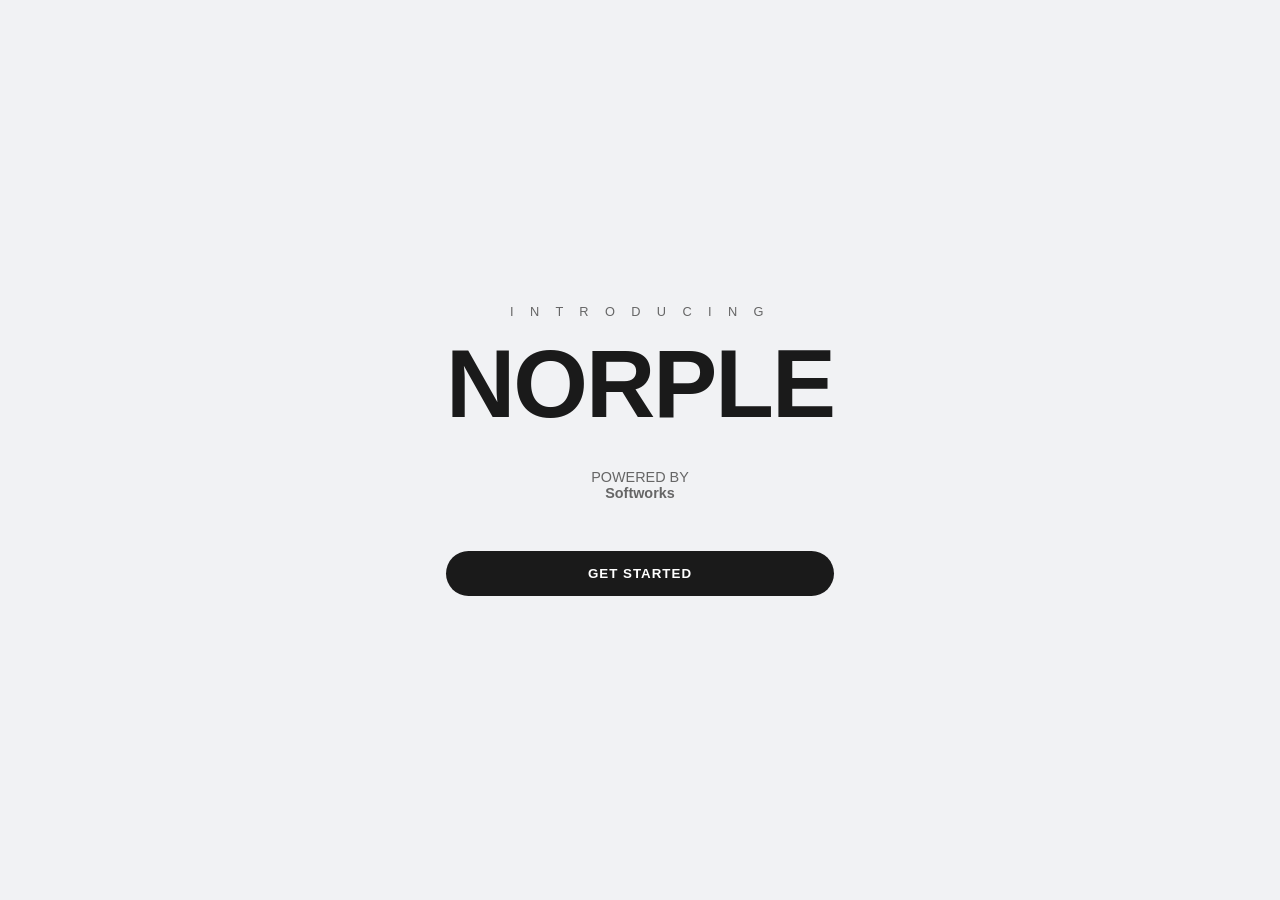
==== static/index.html @ c884c237 "Initial commit: Norple FastAPI migration" ====
<!DOCTYPE html>
<html lang="en">
<head>
    <meta charset="UTF-8">
    <meta name="viewport" content="width=device-width, initial-scale=1.0">
    <title>NORPLE by Softworks</title>
    <link rel="stylesheet" href="style.css">
</head>
<body>
    <div id="app">
        <section id="landing-view" class="view active">
            <div class="landing-content">
                <p class="subtitle">I N T R O D U C I N G</p>
                <h1 class="logo">NORPLE</h1>
                <p class="powered-by">POWERED BY<br><strong>Softworks</strong></p>
                <button id="get-started-btn" class="primary-btn">GET STARTED</button>
            </div>
        </section>

        <section id="input-view" class="view hidden">
            <div class="header-icon">
                <div class="norple-avatar-small"></div>
            </div>
            
            <div class="input-container">
                <div class="character-illustration">
                    <img src="https://api.dicebear.com/7.x/avataaars/svg?seed=Norple" alt="Norple Sitting" class="norple-sit">
                </div>

                <form id="brief-form">
                    <input type="text" id="text-input" name="text_input" placeholder="A7A WHAT ARE YOU SAYIN" class="main-input">
                    
                    <div class="upload-area">
                        <label class="upload-box">
                            <input type="file" name="files" multiple accept="image/*,audio/*,.pdf">
                            <span class="upload-text">ATTACH HERE</span>
                            <span class="upload-limit">200MB per file</span>
                        </label>
                        <label class="upload-box">
                            <input type="file" name="files" multiple accept="image/*,audio/*,.pdf">
                            <span class="upload-text">ATTACH HERE</span>
                            <span class="upload-limit">200MB per file</span>
                        </label>
                         <label class="upload-box">
                            <input type="file" name="files" multiple accept="image/*,audio/*,.pdf">
                            <span class="upload-text">ATTACH HERE</span>
                            <span class="upload-limit">200MB per file</span>
                        </label>
                        <button type="submit" class="submit-plus" id="submit-btn">+</button>
                    </div>
                </form>
                <div id="loading" class="hidden">Norple is thinking...</div>
            </div>
        </section>

        <section id="output-view" class="view hidden">
            <div class="brief-container">
                <h2>Project Brief</h2>
                <div class="share-link">
                    <input type="text" id="share-url" readonly>
                    <button id="copy-btn">Copy Link</button>
                </div>
                
                <div class="brief-section">
                    <h3>Summary</h3>
                    <p id="out-summary"></p>
                </div>
                
                <div class="brief-section">
                    <h3>Goals & Success Criteria</h3>
                    <ul id="out-goals"></ul>
                </div>

                <div class="brief-section">
                    <h3>Missing / Unclear Information</h3>
                    <ul id="out-missing"></ul>
                </div>

                <div class="brief-section">
                    <h3>Suggested Follow-up Questions</h3>
                    <ul id="out-followups"></ul>
                </div>
            </div>
        </section>
    </div>
    <script src="app.js"></script>
</body>
</html>
---- static/style.css ----
:root {
    --bg-color: #f1f2f4;
    --text-color: #1a1a1a;
    --border-color: #1a1a1a;
}

* {
    box-sizing: border-box;
    margin: 0;
    padding: 0;
    font-family: -apple-system, BlinkMacSystemFont, "Segoe UI", Roboto, Helvetica, Arial, sans-serif;
}

body {
    background-color: var(--bg-color);
    color: var(--text-color);
    display: flex;
    justify-content: center;
    align-items: center;
    min-height: 100vh;
}

.view {
    width: 100vw;
    height: 100vh;
    display: flex;
    justify-content: center;
    align-items: center;
    flex-direction: column;
}

.hidden {
    display: none !important;
}

/* Landing Page */
.landing-content {
    text-align: center;
}

.subtitle {
    letter-spacing: 0.5em;
    font-size: 0.8rem;
    color: #666;
    margin-bottom: 10px;
}

.logo {
    font-size: 6rem;
    font-weight: 900;
    letter-spacing: -2px;
    margin-bottom: 30px;
}

.powered-by {
    font-size: 0.9rem;
    color: #666;
    margin-bottom: 50px;
}

.primary-btn {
    background-color: var(--text-color);
    color: white;
    border: none;
    border-radius: 30px;
    padding: 15px 40px;
    font-weight: bold;
    letter-spacing: 1px;
    cursor: pointer;
    width: 100%;
    max-width: 400px;
    transition: transform 0.2s;
}

.primary-btn:hover {
    transform: scale(1.02);
}

/* Input Page */
.header-icon {
    position: absolute;
    top: 30px;
    left: 30px;
}

.norple-avatar-small {
    width: 40px;
    height: 40px;
    background-color: var(--text-color);
    border-radius: 50%;
}

.input-container {
    width: 100%;
    max-width: 800px;
    display: flex;
    flex-direction: column;
    align-items: center;
    gap: 30px;
}

.character-illustration img {
    width: 150px;
}

.main-input {
    width: 100%;
    padding: 20px 30px;
    border: 1px solid var(--border-color);
    border-radius: 40px;
    background: transparent;
    font-size: 1.2rem;
    outline: none;
    margin-bottom: 30px;
}

.upload-area {
    display: flex;
    gap: 20px;
    justify-content: center;
}

.upload-box {
    width: 150px;
    height: 150px;
    border: 1px solid var(--border-color);
    border-radius: 20px;
    display: flex;
    flex-direction: column;
    justify-content: center;
    align-items: center;
    cursor: pointer;
    background: transparent;
    transition: background 0.2s;
}

.upload-box:hover {
    background: rgba(0,0,0,0.05);
}

.upload-box input[type="file"] {
    display: none;
}

.upload-text {
    font-size: 0.8rem;
    font-weight: bold;
    letter-spacing: 1px;
}

.upload-limit {
    font-size: 0.6rem;
    color: #888;
    margin-top: 10px;
}

.submit-plus {
    width: 50px;
    height: 150px;
    border: 1px solid var(--border-color);
    border-radius: 25px;
    background: transparent;
    font-size: 2rem;
    cursor: pointer;
}

.submit-plus:hover {
    background: var(--text-color);
    color: white;
}

/* Output View */
.brief-container {
    width: 100%;
    max-width: 800px;
    background: white;
    padding: 40px;
    border-radius: 20px;
    box-shadow: 0 10px 30px rgba(0,0,0,0.05);
    overflow-y: auto;
    max-height: 90vh;
}

.share-link {
    display: flex;
    gap: 10px;
    margin-bottom: 30px;
}

.share-link input {
    flex-grow: 1;
    padding: 10px;
    border: 1px solid #ccc;
    border-radius: 5px;
}

.share-link button {
    padding: 10px 20px;
    background: var(--text-color);
    color: white;
    border: none;
    border-radius: 5px;
    cursor: pointer;
}

.brief-section {
    margin-bottom: 25px;
}

.brief-section h3 {
    margin-bottom: 10px;
    border-bottom: 2px solid var(--bg-color);
    padding-bottom: 5px;
}

.brief-section ul {
    padding-left: 20px;
}

#loading {
    margin-top: 20px;
    font-weight: bold;
}
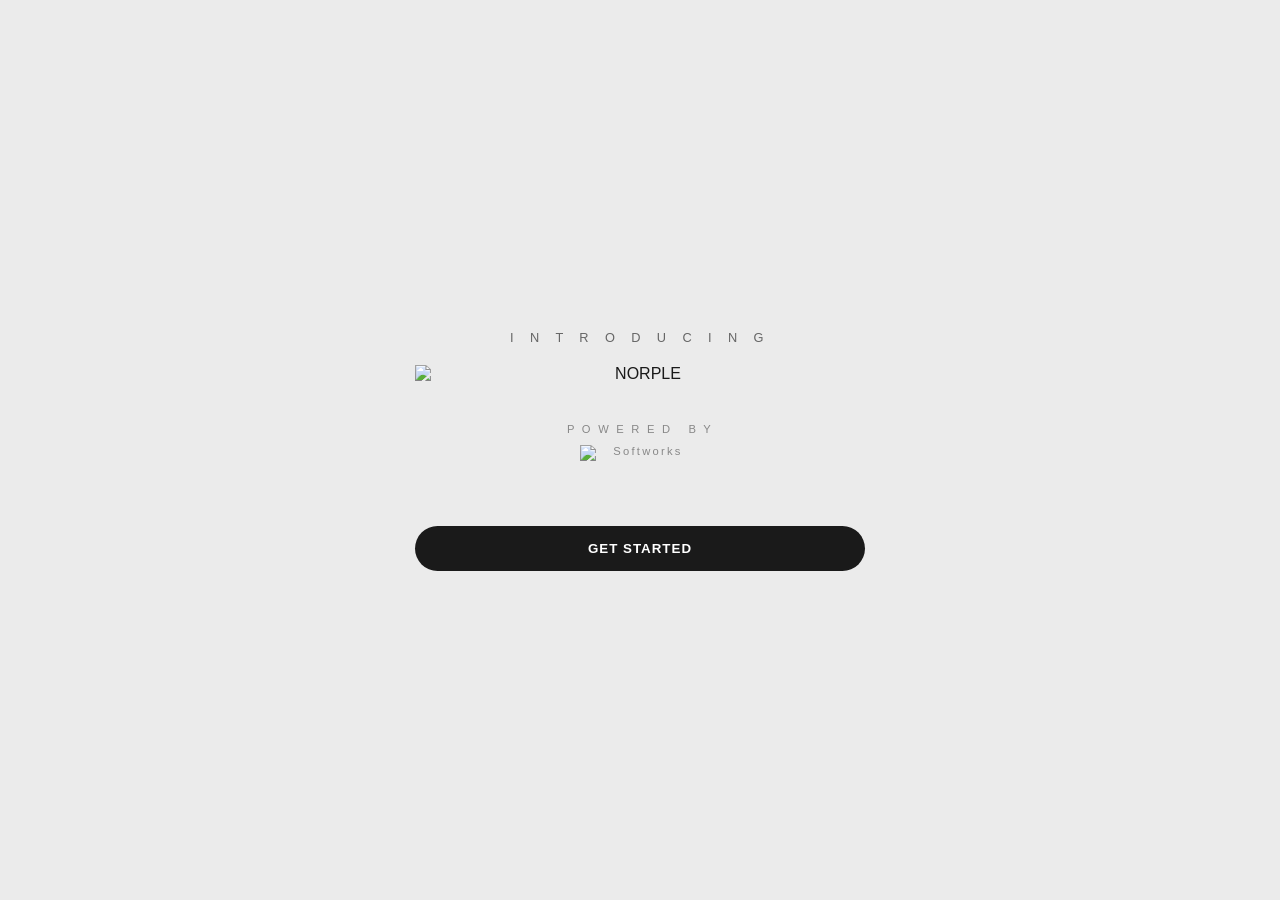
==== commit 09530bf7: "Update index.html" ====
--- a/static/index.html
+++ b/static/index.html
@@ -11,20 +11,23 @@
         <section id="landing-view" class="view active">
             <div class="landing-content">
                 <p class="subtitle">I N T R O D U C I N G</p>
-                <h1 class="logo">NORPLE</h1>
-                <p class="powered-by">POWERED BY<br><strong>Softworks</strong></p>
+                <img src="NORPLE.svg" alt="NORPLE" class="main-logo">
+                <div class="powered-by">
+                    <p>P O W E R E D &nbsp; B Y</p>
+                    <img src="Softworks.png" alt="Softworks" class="softworks-logo">
+                </div>
                 <button id="get-started-btn" class="primary-btn">GET STARTED</button>
             </div>
         </section>
 
         <section id="input-view" class="view hidden">
-            <div class="header-icon">
-                <div class="norple-avatar-small"></div>
-            </div>
+            <button id="back-btn" class="header-icon" aria-label="Go Back">
+                <img src="Norpleface.svg" alt="Back">
+            </button>
             
             <div class="input-container">
                 <div class="character-illustration">
-                    <img src="https://api.dicebear.com/7.x/avataaars/svg?seed=Norple" alt="Norple Sitting" class="norple-sit">
+                    <img src="Norplesitting.png" alt="Norple Sitting" class="norple-sit">
                 </div>
 
                 <form id="brief-form">
@@ -85,4 +88,4 @@
     </div>
     <script src="app.js"></script>
 </body>
-</html>+</html>
--- a/static/style.css
+++ b/static/style.css
@@ -1,5 +1,5 @@
 :root {
-    --bg-color: #f1f2f4;
+    --bg-color: #EBEBEB; /* Refined off-white */
     --text-color: #1a1a1a;
     --border-color: #1a1a1a;
 }
@@ -8,7 +8,7 @@
     box-sizing: border-box;
     margin: 0;
     padding: 0;
-    font-family: -apple-system, BlinkMacSystemFont, "Segoe UI", Roboto, Helvetica, Arial, sans-serif;
+    font-family: 'Inter', Helvetica, Arial, sans-serif;
 }
 
 body {
@@ -27,6 +27,7 @@
     justify-content: center;
     align-items: center;
     flex-direction: column;
+    position: relative;
 }
 
 .hidden {
@@ -36,39 +37,51 @@
 /* Landing Page */
 .landing-content {
     text-align: center;
+    display: flex;
+    flex-direction: column;
+    align-items: center;
+    gap: 15px;
 }
 
 .subtitle {
     letter-spacing: 0.5em;
     font-size: 0.8rem;
     color: #666;
-    margin-bottom: 10px;
-}
-
-.logo {
-    font-size: 6rem;
-    font-weight: 900;
-    letter-spacing: -2px;
-    margin-bottom: 30px;
+    margin-bottom: 5px;
+}
+
+.main-logo {
+    width: 450px; /* Big and bold SVG */
+    max-width: 80vw;
+    margin-bottom: 25px;
 }
 
 .powered-by {
-    font-size: 0.9rem;
-    color: #666;
+    font-size: 0.7rem;
+    color: #888;
+    letter-spacing: 0.2em;
     margin-bottom: 50px;
+    display: flex;
+    flex-direction: column;
+    align-items: center;
+    gap: 10px;
+}
+
+.softworks-logo {
+    width: 120px; /* Smaller, tucked below */
 }
 
 .primary-btn {
     background-color: var(--text-color);
     color: white;
     border: none;
-    border-radius: 30px;
+    border-radius: 40px;
     padding: 15px 40px;
     font-weight: bold;
     letter-spacing: 1px;
     cursor: pointer;
     width: 100%;
-    max-width: 400px;
+    max-width: 650px; /* Wide pill button */
     transition: transform 0.2s;
 }
 
@@ -79,15 +92,23 @@
 /* Input Page */
 .header-icon {
     position: absolute;
-    top: 30px;
-    left: 30px;
-}
-
-.norple-avatar-small {
-    width: 40px;
-    height: 40px;
-    background-color: var(--text-color);
-    border-radius: 50%;
+    top: 40px;
+    left: 40px;
+    background: transparent;
+    border: none;
+    cursor: pointer;
+    padding: 0;
+    z-index: 10;
+}
+
+.header-icon img {
+    width: 50px;
+    height: 50px;
+    transition: transform 0.2s;
+}
+
+.header-icon:hover img {
+    transform: scale(1.1);
 }
 
 .input-container {
@@ -96,11 +117,19 @@
     display: flex;
     flex-direction: column;
     align-items: center;
-    gap: 30px;
+    gap: 20px;
 }
 
 .character-illustration img {
-    width: 150px;
+    width: 140px;
+    margin-bottom: 10px;
+}
+
+#brief-form {
+    width: 100%;
+    display: flex;
+    flex-direction: column;
+    align-items: center;
 }
 
 .main-input {
@@ -112,17 +141,19 @@
     font-size: 1.2rem;
     outline: none;
     margin-bottom: 30px;
+    text-align: center;
 }
 
 .upload-area {
     display: flex;
-    gap: 20px;
-    justify-content: center;
+    gap: 15px;
+    justify-content: center;
+    flex-wrap: wrap;
 }
 
 .upload-box {
-    width: 150px;
-    height: 150px;
+    width: 160px;
+    height: 160px;
     border: 1px solid var(--border-color);
     border-radius: 20px;
     display: flex;
@@ -143,9 +174,10 @@
 }
 
 .upload-text {
-    font-size: 0.8rem;
+    font-size: 0.75rem;
     font-weight: bold;
     letter-spacing: 1px;
+    color: var(--text-color);
 }
 
 .upload-limit {
@@ -155,13 +187,17 @@
 }
 
 .submit-plus {
-    width: 50px;
-    height: 150px;
+    width: 40px;
+    height: 160px;
     border: 1px solid var(--border-color);
-    border-radius: 25px;
-    background: transparent;
-    font-size: 2rem;
-    cursor: pointer;
+    border-radius: 20px;
+    background: transparent;
+    font-size: 1.5rem;
+    cursor: pointer;
+    display: flex;
+    justify-content: center;
+    align-items: center;
+    transition: all 0.2s;
 }
 
 .submit-plus:hover {
@@ -220,4 +256,4 @@
 #loading {
     margin-top: 20px;
     font-weight: bold;
-}+}
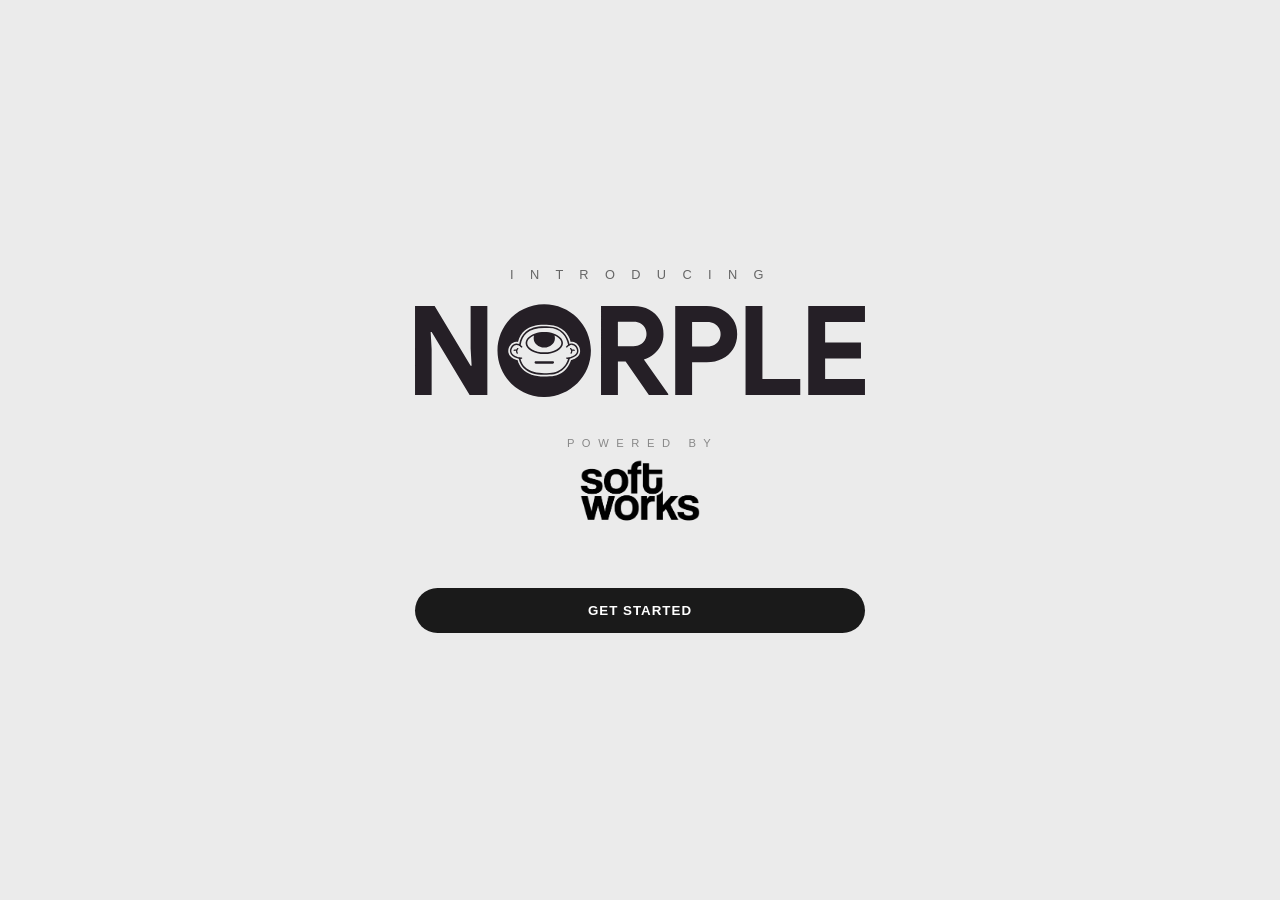
==== commit 7bfb327a: "Update index.html" ====
--- a/static/index.html
+++ b/static/index.html
@@ -31,7 +31,7 @@
                 </div>
 
                 <form id="brief-form">
-                    <input type="text" id="text-input" name="text_input" placeholder="A7A WHAT ARE YOU SAYIN" class="main-input">
+                    <input type="text" id="text-input" name="text_input" placeholder="Let Norple Help You" class="main-input">
                     
                     <div class="upload-area">
                         <label class="upload-box">
